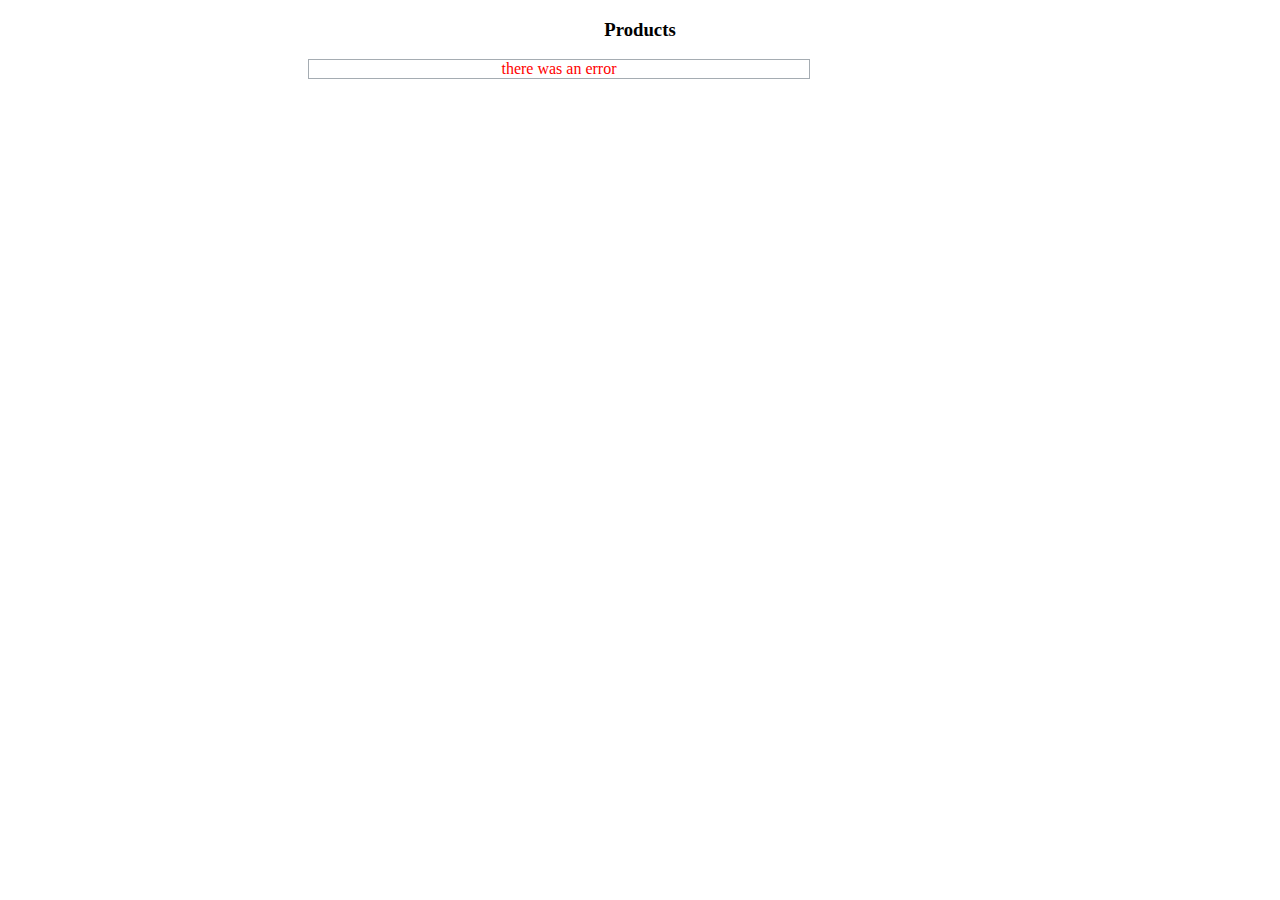
==== frontend/sites/index.html @ e750023e "added two folders for front and backend" ====
<!DOCTYPE html>
<html lang="en">

<head>
  <meta charset="UTF-8">
  <meta name="viewport" content="width=device-width, initial-scale=1.0">
  <script src="https://ajax.googleapis.com/ajax/libs/jquery/3.5.1/jquery.min.js"></script>
  <script src="https://cdn.jsdelivr.net/npm/bootstrap@5.0.0-beta1/dist/js/bootstrap.bundle.min.js"
    integrity="sha384-ygbV9kiqUc6oa4msXn9868pTtWMgiQaeYH7/t7LECLbyPA2x65Kgf80OJFdroafW"
    crossorigin="anonymous"></script>
  <link href="https://cdn.jsdelivr.net/npm/bootstrap@5.0.0-beta1/dist/css/bootstrap.min.css" rel="stylesheet"
    integrity="sha384-giJF6kkoqNQ00vy+HMDP7azOuL0xtbfIcaT9wjKHr8RbDVddVHyTfAAsrekwKmP1" crossorigin="anonymous">
  <link rel="stylesheet" type="text/css" href="../css/myStyles.css">
</head>

<body>
  <title>Product List</title>
  <div id="container">
    <div class="row">
      <div class="col-sm"></div>
      <div class="col-sm-9">
        <h3 style="text-align: center;">Products</h3>
        <div id="products"></div>
        <div id="selection"> </div>
      </div>
      <div class="col-sm"></div>
    </div>

  </div>

<script src="../js/script.js"></script>
</body>

</html>
---- frontend/css/myStyles.css ----
p {
    margin: 0;
    padding: 0;
  }
  
  .col-sm-9 {
    margin: 0;
    padding: 0;
  }
  
  p.greyline {
    background-color:#F0F0F0;
  }
  
  #products {
    border: 1px solid;
    border-color: #A5ACB2;
    width: 500px;
    margin-left: 300px;
  }
  
  #selection {
    /* border: 1px solid;
    border-color: #A5ACB2; */
    width: 500px;
    margin-left: 300px;
  }
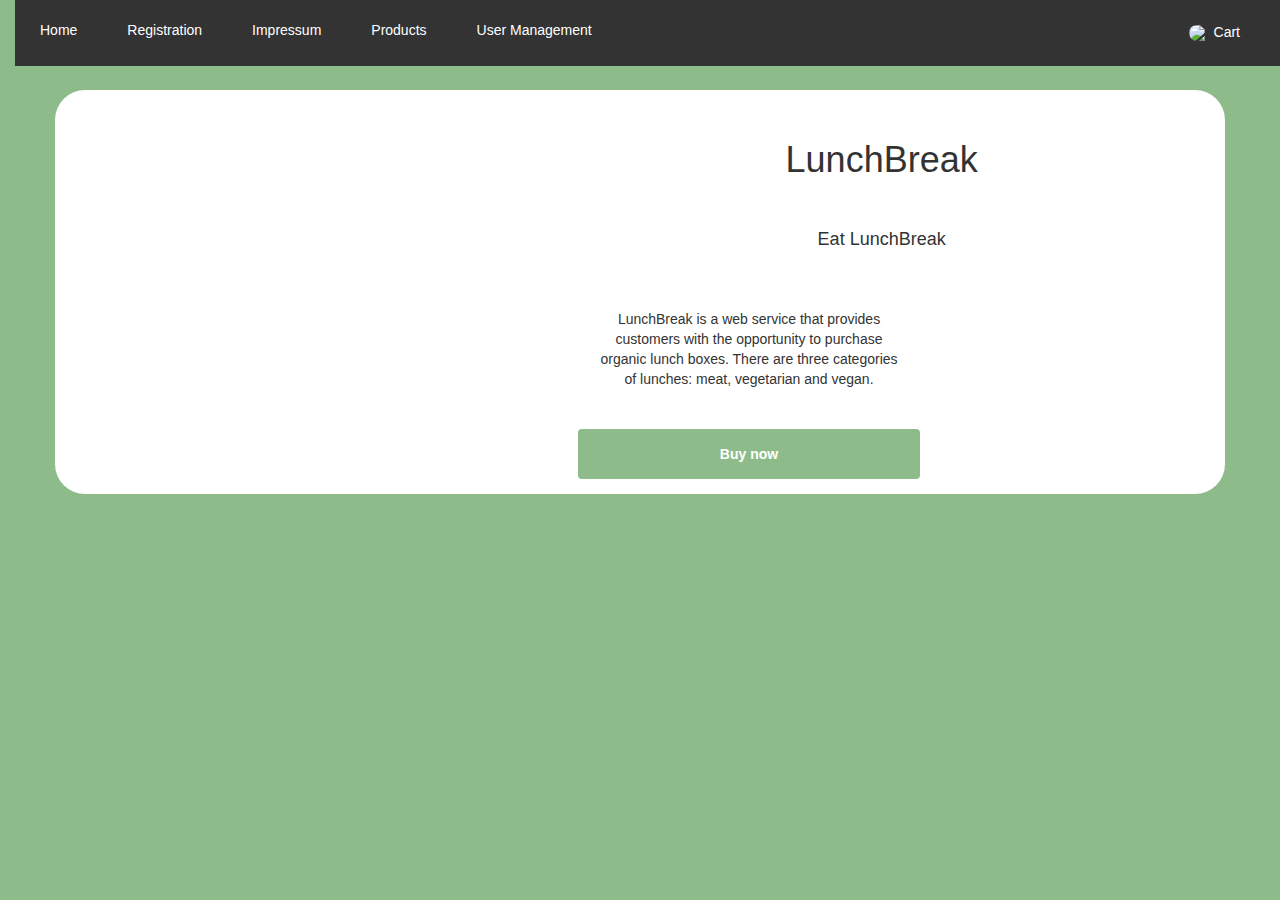
==== commit fd809ebb: "Homepage" ====
--- a/frontend/sites/index.html
+++ b/frontend/sites/index.html
@@ -1,34 +1,166 @@
 <!DOCTYPE html>
 <html lang="en">
+    <head>
+        <meta charset="utf-8">
+        <meta http-equiv="X-UA-Compatible" content="IE=edge">
+        <meta name="viewport" content="width=device-width, initial-scale=1">
+        <title>Home</title>
 
-<head>
-  <meta charset="UTF-8">
-  <meta name="viewport" content="width=device-width, initial-scale=1.0">
-  <script src="https://ajax.googleapis.com/ajax/libs/jquery/3.5.1/jquery.min.js"></script>
-  <script src="https://cdn.jsdelivr.net/npm/bootstrap@5.0.0-beta1/dist/js/bootstrap.bundle.min.js"
-    integrity="sha384-ygbV9kiqUc6oa4msXn9868pTtWMgiQaeYH7/t7LECLbyPA2x65Kgf80OJFdroafW"
-    crossorigin="anonymous"></script>
-  <link href="https://cdn.jsdelivr.net/npm/bootstrap@5.0.0-beta1/dist/css/bootstrap.min.css" rel="stylesheet"
-    integrity="sha384-giJF6kkoqNQ00vy+HMDP7azOuL0xtbfIcaT9wjKHr8RbDVddVHyTfAAsrekwKmP1" crossorigin="anonymous">
-  <link rel="stylesheet" type="text/css" href="../css/myStyles.css">
-</head>
+        <script src="https://code.jquery.com/jquery-1.12.4.min.js" integrity="sha384-nvAa0+6Qg9clwYCGGPpDQLVpLNn0fRaROjHqs13t4Ggj3Ez50XnGQqc/r8MhnRDZ" crossorigin="anonymous"></script>
 
-<body>
-  <title>Product List</title>
-  <div id="container">
-    <div class="row">
-      <div class="col-sm"></div>
-      <div class="col-sm-9">
-        <h3 style="text-align: center;">Products</h3>
-        <div id="products"></div>
-        <div id="selection"> </div>
-      </div>
-      <div class="col-sm"></div>
-    </div>
+        <!-- Bootstrap -->
+        <link rel="stylesheet" href="https://cdn.jsdelivr.net/npm/bootstrap@3.4.1/dist/css/bootstrap.min.css" integrity="sha384-HSMxcRTRxnN+Bdg0JdbxYKrThecOKuH5zCYotlSAcp1+c8xmyTe9GYg1l9a69psu" crossorigin="anonymous">
+        <!-- jQuery (necessary for Bootstrap's JavaScript plugins) -->
+        <script src="https://code.jquery.com/jquery-1.12.4.min.js" integrity="sha384-nvAa0+6Qg9clwYCGGPpDQLVpLNn0fRaROjHqs13t4Ggj3Ez50XnGQqc/r8MhnRDZ" crossorigin="anonymous"></script>
+        <!-- Include all compiled plugins (below), or include individual files as needed -->
+        <script src="https://cdn.jsdelivr.net/npm/bootstrap@3.4.1/dist/js/bootstrap.min.js" integrity="sha384-aJ21OjlMXNL5UyIl/XNwTMqvzeRMZH2w8c5cRVpzpU8Y5bApTppSuUkhZXN0VxHd" crossorigin="anonymous"></script>
+         
 
-  </div>
 
-<script src="../js/script.js"></script>
-</body>
+
+        <style>
+            
+            ul {
+                list-style-type: none;
+                margin: 0;
+                padding: 0;
+                overflow: hidden;
+                background-color: #333;
+                position: fixed;
+                top: 0;
+                width: 100%;
+            }
+
+            li {
+                float: left;
+                padding: 10px;
+            }
+
+            li a {
+                display: block;
+                color: white;
+                text-align: center;
+                text-decoration: none;
+                
+                }
+            #cart{
+                float: right;
+                padding-right: 40px;
+            }
+
+
+            .navbar {
+                border: 0;
+                border-radius: 0;
+                margin-bottom: 0;
+                font-size: 18px;
+                background-color: black;
+            }
+            .navbar-nav  li a:hover {
+                color: white;
+            }
+
+
+
+
+
+            
+            
+
+
+
+            *{
+                padding: 5px;
+                margin: 0; 
+                box-sizing: border-box;
+            }
+            body{
+                background-color: #8dbc8a;
+            }
+
+            h1, h4, p{
+                text-align: center;
+                padding: 20px;
+            }
+            .row{
+                background-color: white;
+                border-radius: 30px;
+                margin-top: 60px;
+            }
+            img{
+                max-width:100%;
+                max-height:100%;
+                border-top-left-radius: 30px;
+                border-bottom-left-radius: 30px;
+            }
+            .btn1{
+                border: none;
+                outline: none;
+                height: 50px;
+                width: 100%;
+                background-color: #8dbc8a;
+                color: white;
+                border-radius: 4px;
+                font-weight: bold;
+            }
+            
+
+
+        </style>
+
+    
+    </head>
+
+    <body>
+
+        
+        <div>
+            <ul class="nav">
+                <li><a class="active" href="index.html">Home</a></li>
+                <li><a href="registration.html">Registration</a></li>
+                <li><a href="impressum.html">Impressum</a></li>
+                <li><a href="products.html">Products</a></li>
+                <li><a href="userList.html">User Management</a></li>
+                <li id="cart"><a href="shoppingCart"><img src="ShoppingCart.html" style="width:30px;"> Cart</a></li>
+            </ul>
+        </div>
+
+        <section>
+            <div class="container">
+                <div class="row no-gutters">
+                    <div class="col-lg-5">
+                        <img src="lunch.jpg" class="img-fluid" alt="">
+                    </div>
+                    <div class="col-lg-7 px-5 pt-5">
+                        <h1 class="font-weight-bold py-3">LunchBreak</h1>
+                        <h4>Eat LunchBreak</h4>
+                        <div class="form-row">
+                            <div class="col-lg-7">
+                                <p>LunchBreak is a web service that provides customers with the opportunity to purchase organic lunch boxes. There are three categories of lunches: meat, vegetarian and vegan. </p>
+                            </div>
+                        </div>
+                        <div class="form-row">
+                            <div class="col-lg-7">
+                                <button id="myButton" type="button" class="btn1">Buy now</button>
+                                <script type="text/javascript">
+                                    document.getElementById("myButton").onclick = function () {
+                                        location.href = "products.html"
+                                    }
+                                </script>
+                            </div>
+
+                        </div>
+
+                    </div>
+
+                </div>
+            </div>
+        </section>
+        
+
+        
+        
+    </body>
+
 
 </html>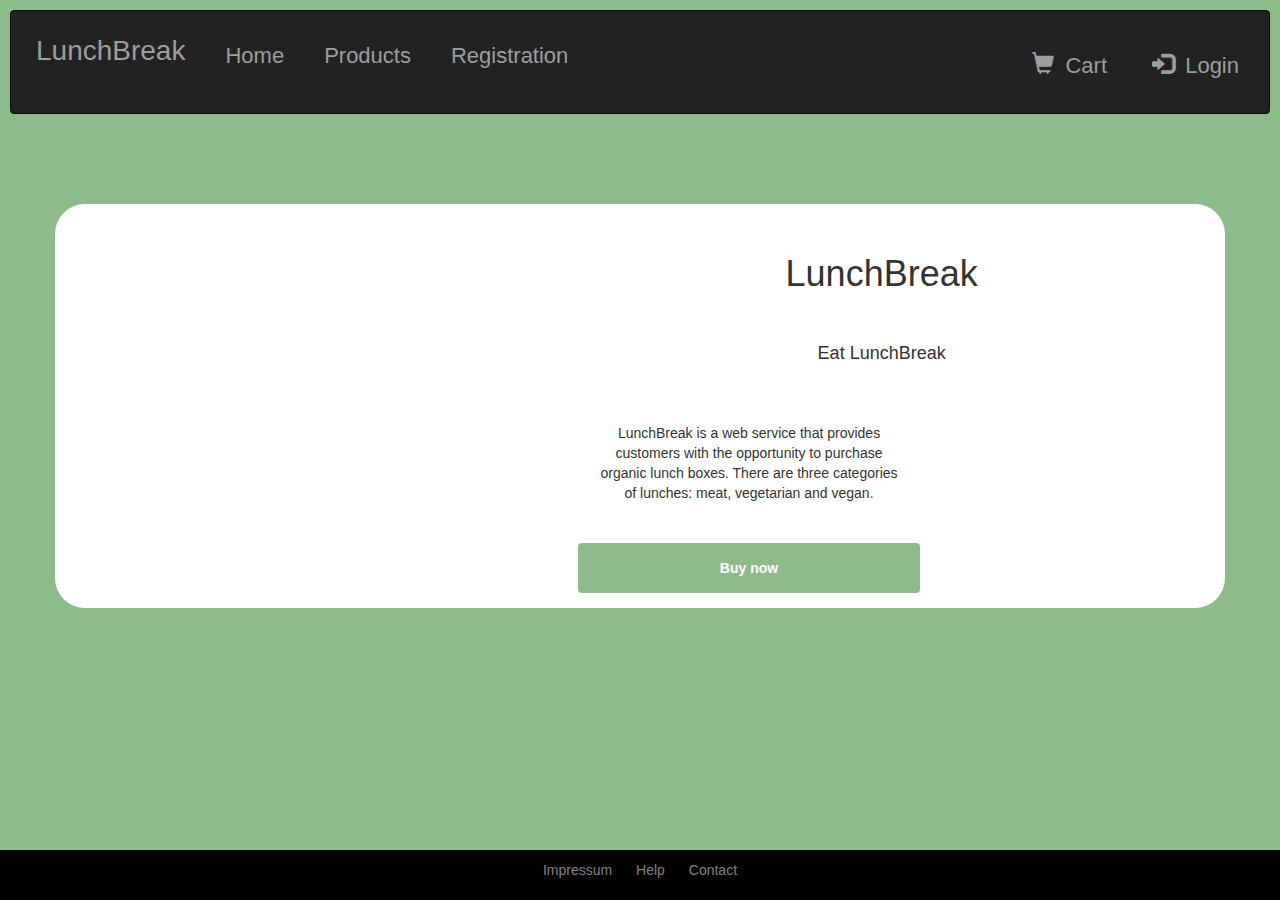
==== commit 7b26bb28: "Footer, navbar fix" ====
--- a/frontend/sites/index.html
+++ b/frontend/sites/index.html
@@ -6,69 +6,15 @@
         <meta name="viewport" content="width=device-width, initial-scale=1">
         <title>Home</title>
 
-        <script src="https://code.jquery.com/jquery-1.12.4.min.js" integrity="sha384-nvAa0+6Qg9clwYCGGPpDQLVpLNn0fRaROjHqs13t4Ggj3Ez50XnGQqc/r8MhnRDZ" crossorigin="anonymous"></script>
-
+        
         <!-- Bootstrap -->
         <link rel="stylesheet" href="https://cdn.jsdelivr.net/npm/bootstrap@3.4.1/dist/css/bootstrap.min.css" integrity="sha384-HSMxcRTRxnN+Bdg0JdbxYKrThecOKuH5zCYotlSAcp1+c8xmyTe9GYg1l9a69psu" crossorigin="anonymous">
-        <!-- jQuery (necessary for Bootstrap's JavaScript plugins) -->
-        <script src="https://code.jquery.com/jquery-1.12.4.min.js" integrity="sha384-nvAa0+6Qg9clwYCGGPpDQLVpLNn0fRaROjHqs13t4Ggj3Ez50XnGQqc/r8MhnRDZ" crossorigin="anonymous"></script>
-        <!-- Include all compiled plugins (below), or include individual files as needed -->
-        <script src="https://cdn.jsdelivr.net/npm/bootstrap@3.4.1/dist/js/bootstrap.min.js" integrity="sha384-aJ21OjlMXNL5UyIl/XNwTMqvzeRMZH2w8c5cRVpzpU8Y5bApTppSuUkhZXN0VxHd" crossorigin="anonymous"></script>
+        
          
 
 
 
         <style>
-            
-            ul {
-                list-style-type: none;
-                margin: 0;
-                padding: 0;
-                overflow: hidden;
-                background-color: #333;
-                position: fixed;
-                top: 0;
-                width: 100%;
-            }
-
-            li {
-                float: left;
-                padding: 10px;
-            }
-
-            li a {
-                display: block;
-                color: white;
-                text-align: center;
-                text-decoration: none;
-                
-                }
-            #cart{
-                float: right;
-                padding-right: 40px;
-            }
-
-
-            .navbar {
-                border: 0;
-                border-radius: 0;
-                margin-bottom: 0;
-                font-size: 18px;
-                background-color: black;
-            }
-            .navbar-nav  li a:hover {
-                color: white;
-            }
-
-
-
-
-
-            
-            
-
-
-
             *{
                 padding: 5px;
                 margin: 0; 
@@ -103,6 +49,34 @@
                 border-radius: 4px;
                 font-weight: bold;
             }
+
+            .navbar-brand{
+                font-size: 28px;
+            }
+
+
+            .footer {
+                position: fixed;
+                left: 0;
+                bottom: 0;
+                width: 100%;
+                background-color: black;
+                color: white;
+                text-align: center;
+            }
+            .footer-list{
+                display: inline;
+            }
+            .footer-list a {
+                color: gray;
+
+            }
+            .footer-list a:hover {
+                color:white;
+                text-decoration: none;
+            }
+            
+            
             
 
 
@@ -113,7 +87,26 @@
 
     <body>
 
+        <nav class="navbar navbar-inverse">
+            <div class="container-fluid">
+                <div class="navbar-header">
+                    <a class="navbar-brand" href="index.html">LunchBreak</a>
+                </div>
+                <ul class="nav navbar-nav">
+                    <li><a href="index.html" style="font-size: 22px;">Home</a></li>
+                    <li><a href="products.html" style="font-size: 22px;">Products</a></li>
+                    <li><a href="registration.html" style="font-size: 22px;">Registration</a></li>
+                </ul>
+                <ul class="nav navbar-nav navbar-right">
+                    <li><a href="shoppingCart.html" style="font-size: 22px;"><span class="glyphicon glyphicon-shopping-cart" style="font-size: 22px;"></span> Cart</a></li>
+                    <li><a href="login.html" style="font-size: 22px;"><span class="glyphicon glyphicon-log-in" style="font-size: 22px;"></span> Login</a></li>
+                </ul>
+            </div>
+        </nav>
+
         
+        
+        <!--
         <div>
             <ul class="nav">
                 <li><a class="active" href="index.html">Home</a></li>
@@ -124,12 +117,13 @@
                 <li id="cart"><a href="shoppingCart"><img src="ShoppingCart.html" style="width:30px;"> Cart</a></li>
             </ul>
         </div>
+        -->
 
         <section>
             <div class="container">
                 <div class="row no-gutters">
                     <div class="col-lg-5">
-                        <img src="lunch.jpg" class="img-fluid" alt="">
+                        <img src=".../img/lunch.jpg" class="img-fluid" alt="">
                     </div>
                     <div class="col-lg-7 px-5 pt-5">
                         <h1 class="font-weight-bold py-3">LunchBreak</h1>
@@ -156,6 +150,16 @@
                 </div>
             </div>
         </section>
+
+        <div class="footer">
+            <ul>
+                <li class="footer-list"><a href="Impressum.html">Impressum</a></li>
+                <li class="footer-list"><a href="">Help</a></li>
+                <li class="footer-list"><a href="">Contact</a></li>
+            </ul>
+            
+            
+        </div>
         
 
         
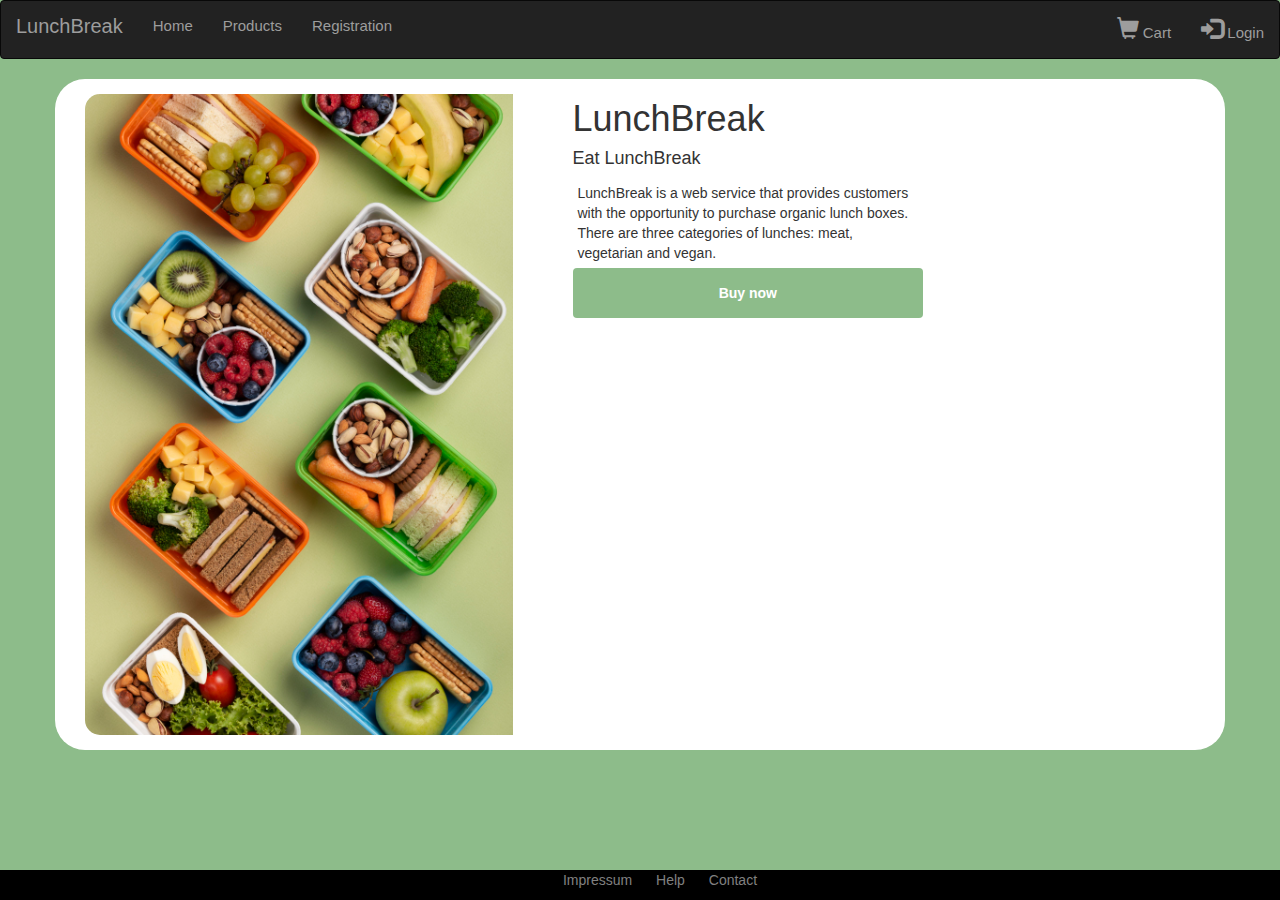
==== commit 405cf65e: "Small bootstrap fixes" ====
--- a/frontend/sites/index.html
+++ b/frontend/sites/index.html
@@ -9,13 +9,12 @@
         
         <!-- Bootstrap -->
         <link rel="stylesheet" href="https://cdn.jsdelivr.net/npm/bootstrap@3.4.1/dist/css/bootstrap.min.css" integrity="sha384-HSMxcRTRxnN+Bdg0JdbxYKrThecOKuH5zCYotlSAcp1+c8xmyTe9GYg1l9a69psu" crossorigin="anonymous">
-        
          
 
 
 
         <style>
-            *{
+            #box{
                 padding: 5px;
                 margin: 0; 
                 box-sizing: border-box;
@@ -23,21 +22,21 @@
             body{
                 background-color: #8dbc8a;
             }
-
-            h1, h4, p{
-                text-align: center;
-                padding: 20px;
+            
+            h1, h4 {
+                padding-left: 15px;
             }
             .row{
                 background-color: white;
                 border-radius: 30px;
-                margin-top: 60px;
             }
             img{
                 max-width:100%;
                 max-height:100%;
                 border-top-left-radius: 30px;
                 border-bottom-left-radius: 30px;
+                padding: 10px;
+                padding: 15px 15px;
             }
             .btn1{
                 border: none;
@@ -51,10 +50,13 @@
             }
 
             .navbar-brand{
-                font-size: 28px;
+                font-size: 20px;
             }
 
 
+
+
+            
             .footer {
                 position: fixed;
                 left: 0;
@@ -63,12 +65,15 @@
                 background-color: black;
                 color: white;
                 text-align: center;
+                background-image: none;
+    
             }
             .footer-list{
                 display: inline;
             }
             .footer-list a {
                 color: gray;
+                padding: 10px;
 
             }
             .footer-list a:hover {
@@ -93,13 +98,13 @@
                     <a class="navbar-brand" href="index.html">LunchBreak</a>
                 </div>
                 <ul class="nav navbar-nav">
-                    <li><a href="index.html" style="font-size: 22px;">Home</a></li>
-                    <li><a href="products.html" style="font-size: 22px;">Products</a></li>
-                    <li><a href="registration.html" style="font-size: 22px;">Registration</a></li>
+                    <li><a href="index.html" style="font-size: 15px;">Home</a></li>
+                    <li><a href="products.html" style="font-size: 15px;">Products</a></li>
+                    <li><a href="registration.html" style="font-size: 15px;">Registration</a></li>
                 </ul>
                 <ul class="nav navbar-nav navbar-right">
-                    <li><a href="shoppingCart.html" style="font-size: 22px;"><span class="glyphicon glyphicon-shopping-cart" style="font-size: 22px;"></span> Cart</a></li>
-                    <li><a href="login.html" style="font-size: 22px;"><span class="glyphicon glyphicon-log-in" style="font-size: 22px;"></span> Login</a></li>
+                    <li><a href="shoppingCart.html" style="font-size: 15px;"><span class="glyphicon glyphicon-shopping-cart" style="font-size: 22px;"></span> Cart</a></li>
+                    <li><a href="login.html" style="font-size: 15px;"><span class="glyphicon glyphicon-log-in" style="font-size: 22px;"></span> Login</a></li>
                 </ul>
             </div>
         </nav>
@@ -119,25 +124,25 @@
         </div>
         -->
 
-        <section>
+        <section class="Form my-4 mx-5">
             <div class="container">
                 <div class="row no-gutters">
                     <div class="col-lg-5">
-                        <img src=".../img/lunch.jpg" class="img-fluid" alt="">
+                        <img src="../img/lunch.jpg" class="img-fluid" alt="">
                     </div>
                     <div class="col-lg-7 px-5 pt-5">
                         <h1 class="font-weight-bold py-3">LunchBreak</h1>
                         <h4>Eat LunchBreak</h4>
                         <div class="form-row">
                             <div class="col-lg-7">
-                                <p>LunchBreak is a web service that provides customers with the opportunity to purchase organic lunch boxes. There are three categories of lunches: meat, vegetarian and vegan. </p>
+                                <p id="box">LunchBreak is a web service that provides customers with the opportunity to purchase organic lunch boxes. There are three categories of lunches: meat, vegetarian and vegan. </p>
                             </div>
                         </div>
                         <div class="form-row">
                             <div class="col-lg-7">
-                                <button id="myButton" type="button" class="btn1">Buy now</button>
+                                <button type="button" class="btn1">Buy now</button>
                                 <script type="text/javascript">
-                                    document.getElementById("myButton").onclick = function () {
+                                    document.getElementById("btn1").onclick = function () {
                                         location.href = "products.html"
                                     }
                                 </script>
@@ -160,6 +165,11 @@
             
             
         </div>
+
+        <!-- jQuery (necessary for Bootstrap's JavaScript plugins) -->
+        <script src="https://code.jquery.com/jquery-1.12.4.min.js" integrity="sha384-nvAa0+6Qg9clwYCGGPpDQLVpLNn0fRaROjHqs13t4Ggj3Ez50XnGQqc/r8MhnRDZ" crossorigin="anonymous"></script>
+        <!-- Include all compiled plugins (below), or include individual files as needed -->
+        <script src="https://cdn.jsdelivr.net/npm/bootstrap@3.4.1/dist/js/bootstrap.min.js" integrity="sha384-aJ21OjlMXNL5UyIl/XNwTMqvzeRMZH2w8c5cRVpzpU8Y5bApTppSuUkhZXN0VxHd" crossorigin="anonymous"></script>
         
 
         
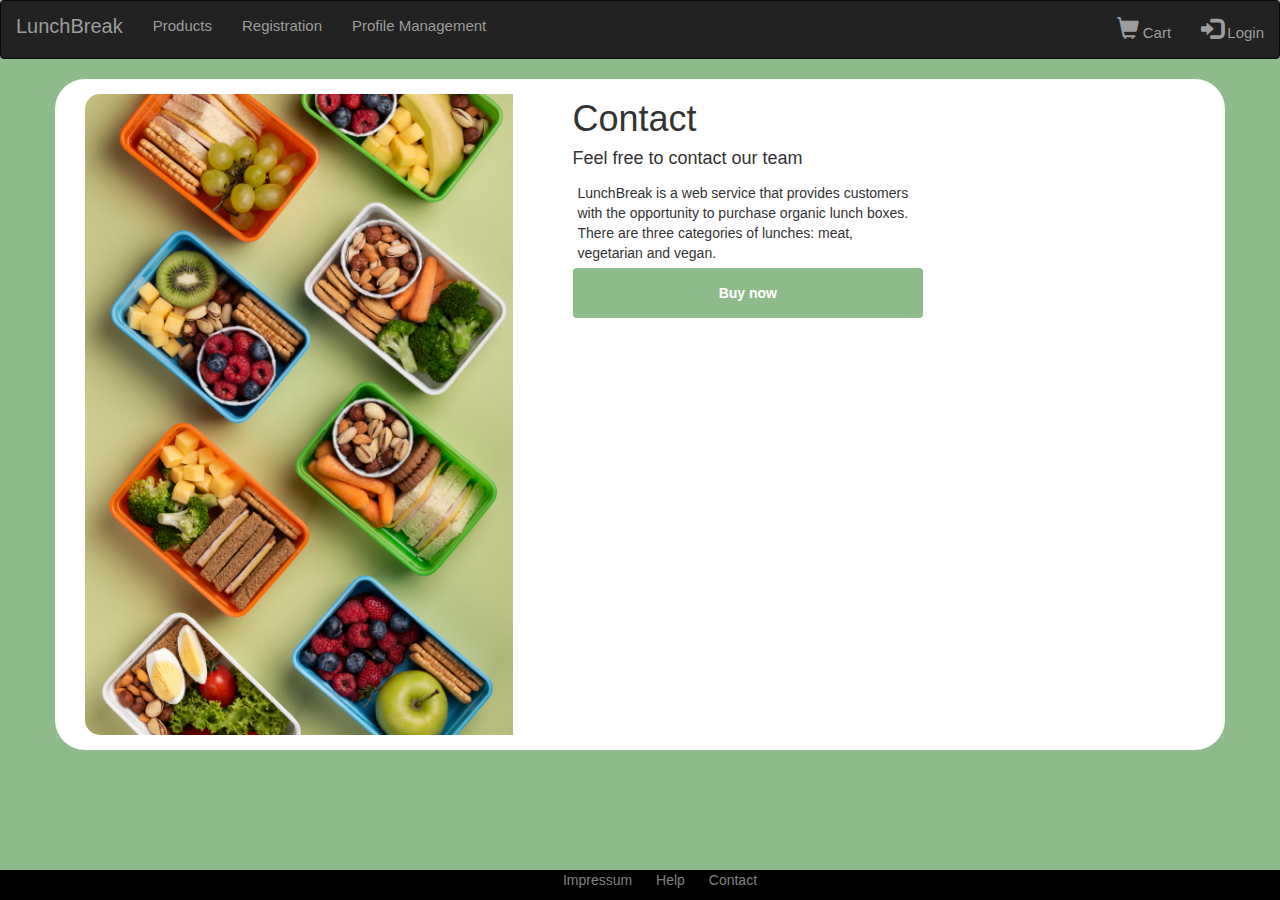
==== commit c3f7cd70: "Contact/Help pages" ====
--- a/frontend/sites/index.html
+++ b/frontend/sites/index.html
@@ -10,9 +10,6 @@
         <!-- Bootstrap -->
         <link rel="stylesheet" href="https://cdn.jsdelivr.net/npm/bootstrap@3.4.1/dist/css/bootstrap.min.css" integrity="sha384-HSMxcRTRxnN+Bdg0JdbxYKrThecOKuH5zCYotlSAcp1+c8xmyTe9GYg1l9a69psu" crossorigin="anonymous">
          
-
-
-
         <style>
             #box{
                 padding: 5px;
@@ -21,6 +18,7 @@
             }
             body{
                 background-color: #8dbc8a;
+
             }
             
             h1, h4 {
@@ -51,12 +49,7 @@
 
             .navbar-brand{
                 font-size: 20px;
-            }
-
-
-
-
-            
+            }            
             .footer {
                 position: fixed;
                 left: 0;
@@ -66,7 +59,6 @@
                 color: white;
                 text-align: center;
                 background-image: none;
-    
             }
             .footer-list{
                 display: inline;
@@ -80,11 +72,6 @@
                 color:white;
                 text-decoration: none;
             }
-            
-            
-            
-
-
         </style>
 
     
@@ -98,9 +85,9 @@
                     <a class="navbar-brand" href="index.html">LunchBreak</a>
                 </div>
                 <ul class="nav navbar-nav">
-                    <li><a href="index.html" style="font-size: 15px;">Home</a></li>
                     <li><a href="products.html" style="font-size: 15px;">Products</a></li>
                     <li><a href="registration.html" style="font-size: 15px;">Registration</a></li>
+                    <li><a href="profileManagement.html" style="font-size: 15px;">Profile Management</a></li>
                 </ul>
                 <ul class="nav navbar-nav navbar-right">
                     <li><a href="shoppingCart.html" style="font-size: 15px;"><span class="glyphicon glyphicon-shopping-cart" style="font-size: 22px;"></span> Cart</a></li>
@@ -131,8 +118,8 @@
                         <img src="../img/lunch.jpg" class="img-fluid" alt="">
                     </div>
                     <div class="col-lg-7 px-5 pt-5">
-                        <h1 class="font-weight-bold py-3">LunchBreak</h1>
-                        <h4>Eat LunchBreak</h4>
+                        <h1 class="font-weight-bold py-3">Contact</h1>
+                        <h4>Feel free to contact our team</h4>
                         <div class="form-row">
                             <div class="col-lg-7">
                                 <p id="box">LunchBreak is a web service that provides customers with the opportunity to purchase organic lunch boxes. There are three categories of lunches: meat, vegetarian and vegan. </p>
@@ -159,11 +146,9 @@
         <div class="footer">
             <ul>
                 <li class="footer-list"><a href="Impressum.html">Impressum</a></li>
-                <li class="footer-list"><a href="">Help</a></li>
-                <li class="footer-list"><a href="">Contact</a></li>
+                <li class="footer-list"><a href="help.html">Help</a></li>
+                <li class="footer-list"><a href="contact.html">Contact</a></li>
             </ul>
-            
-            
         </div>
 
         <!-- jQuery (necessary for Bootstrap's JavaScript plugins) -->
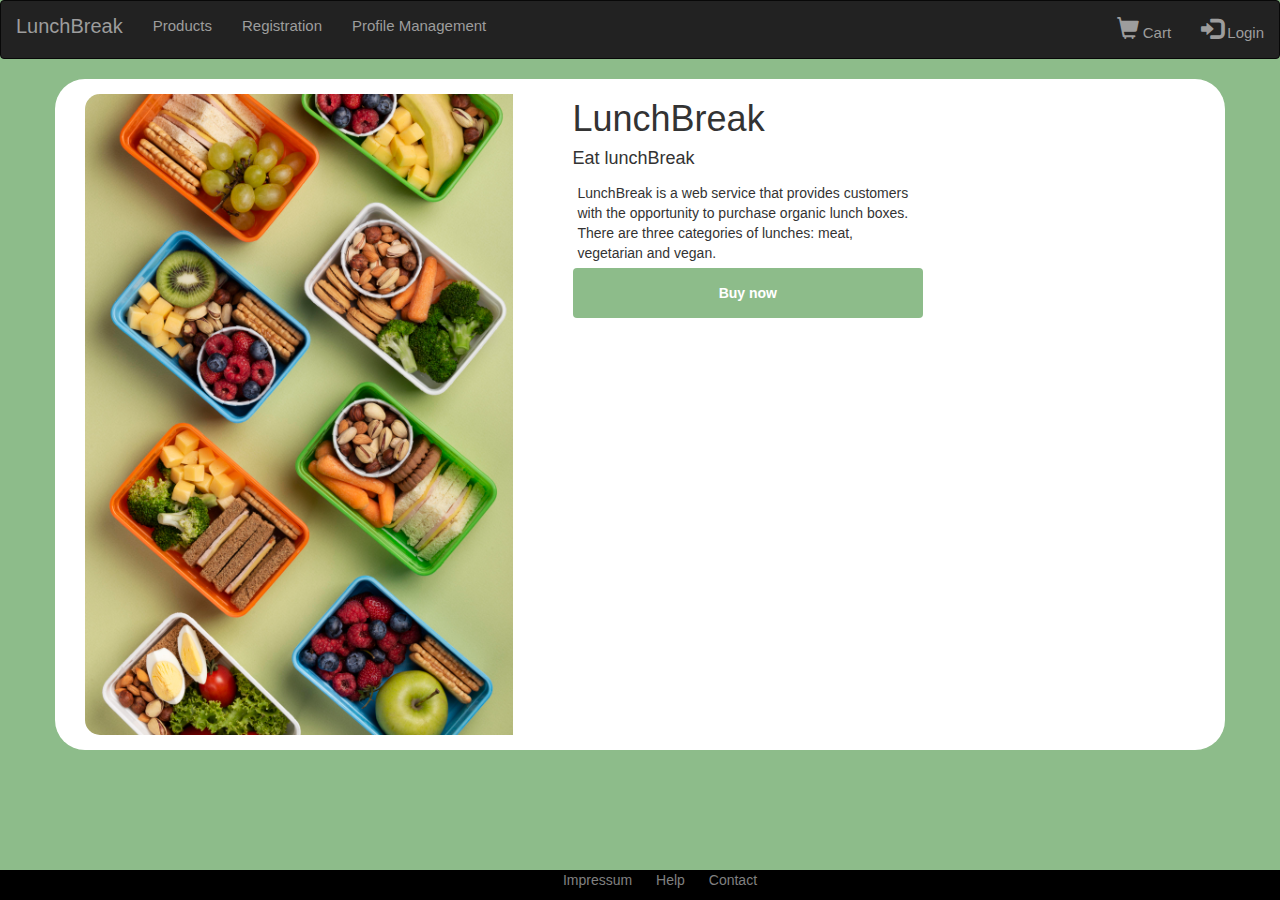
==== commit 2b00f96d: "Stensil for profileManagement" ====
--- a/frontend/sites/index.html
+++ b/frontend/sites/index.html
@@ -36,7 +36,7 @@
                 padding: 10px;
                 padding: 15px 15px;
             }
-            .btn1{
+            #btn1{
                 border: none;
                 outline: none;
                 height: 50px;
@@ -96,20 +96,6 @@
             </div>
         </nav>
 
-        
-        
-        <!--
-        <div>
-            <ul class="nav">
-                <li><a class="active" href="index.html">Home</a></li>
-                <li><a href="registration.html">Registration</a></li>
-                <li><a href="impressum.html">Impressum</a></li>
-                <li><a href="products.html">Products</a></li>
-                <li><a href="userList.html">User Management</a></li>
-                <li id="cart"><a href="shoppingCart"><img src="ShoppingCart.html" style="width:30px;"> Cart</a></li>
-            </ul>
-        </div>
-        -->
 
         <section class="Form my-4 mx-5">
             <div class="container">
@@ -118,8 +104,8 @@
                         <img src="../img/lunch.jpg" class="img-fluid" alt="">
                     </div>
                     <div class="col-lg-7 px-5 pt-5">
-                        <h1 class="font-weight-bold py-3">Contact</h1>
-                        <h4>Feel free to contact our team</h4>
+                        <h1 class="font-weight-bold py-3">LunchBreak</h1>
+                        <h4>Eat lunchBreak</h4>
                         <div class="form-row">
                             <div class="col-lg-7">
                                 <p id="box">LunchBreak is a web service that provides customers with the opportunity to purchase organic lunch boxes. There are three categories of lunches: meat, vegetarian and vegan. </p>
@@ -127,7 +113,7 @@
                         </div>
                         <div class="form-row">
                             <div class="col-lg-7">
-                                <button type="button" class="btn1">Buy now</button>
+                                <button type="button" id="btn1">Buy now</button>
                                 <script type="text/javascript">
                                     document.getElementById("btn1").onclick = function () {
                                         location.href = "products.html"
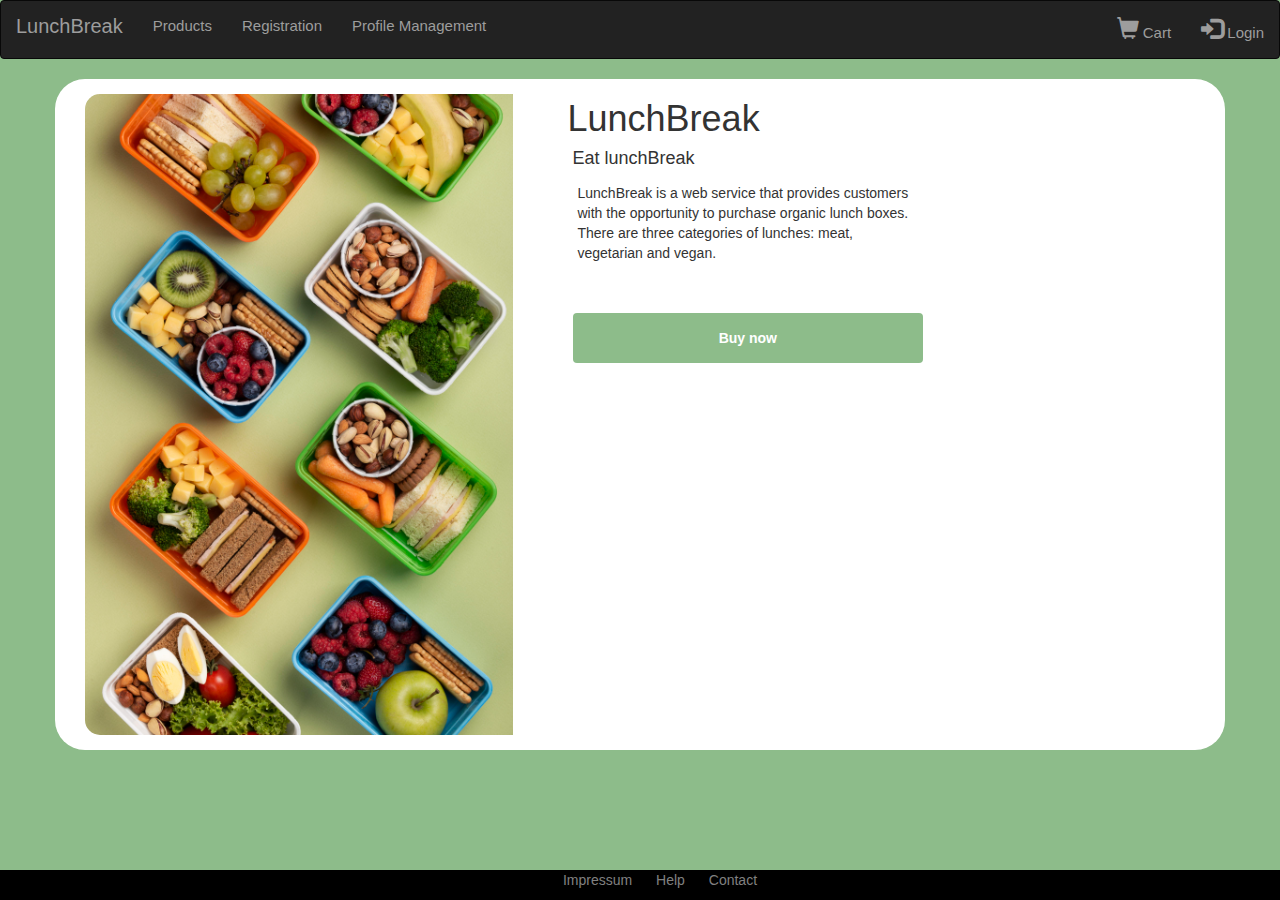
==== commit c45a398c: "Name deletion and registration/product and navbar fixes" ====
--- a/frontend/sites/index.html
+++ b/frontend/sites/index.html
@@ -8,20 +8,33 @@
 
         
         <!-- Bootstrap -->
-        <link rel="stylesheet" href="https://cdn.jsdelivr.net/npm/bootstrap@3.4.1/dist/css/bootstrap.min.css" integrity="sha384-HSMxcRTRxnN+Bdg0JdbxYKrThecOKuH5zCYotlSAcp1+c8xmyTe9GYg1l9a69psu" crossorigin="anonymous">
-         
+        <link href="https://cdn.jsdelivr.net/npm/bootstrap@3.4.1/dist/css/bootstrap.min.css" integrity="sha384-HSMxcRTRxnN+Bdg0JdbxYKrThecOKuH5zCYotlSAcp1+c8xmyTe9GYg1l9a69psu" crossorigin="anonymous">
+        <link rel="stylesheet" href="https://maxcdn.bootstrapcdn.com/bootstrap/3.4.1/css/bootstrap.min.css">
+        <link href="https://fonts.googleapis.com/css?family=Montserrat" rel="stylesheet" type="text/css">
+        <link href="https://fonts.googleapis.com/css?family=Lato" rel="stylesheet" type="text/css">
+        <script src="https://ajax.googleapis.com/ajax/libs/jquery/3.6.0/jquery.min.js"></script>
+        <script src="https://maxcdn.bootstrapcdn.com/bootstrap/3.4.1/js/bootstrap.min.js"></script>
+
         <style>
+            *{
+                box-sizing: border-box;
+            }   
             #box{
                 padding: 5px;
                 margin: 0; 
                 box-sizing: border-box;
+                padding-bottom: 50px;
             }
             body{
                 background-color: #8dbc8a;
+                padding-bottom: 40px;
+            }
 
+            h1 {
+                padding-left: 10px;
             }
             
-            h1, h4 {
+            h4 {
                 padding-left: 15px;
             }
             .row{
